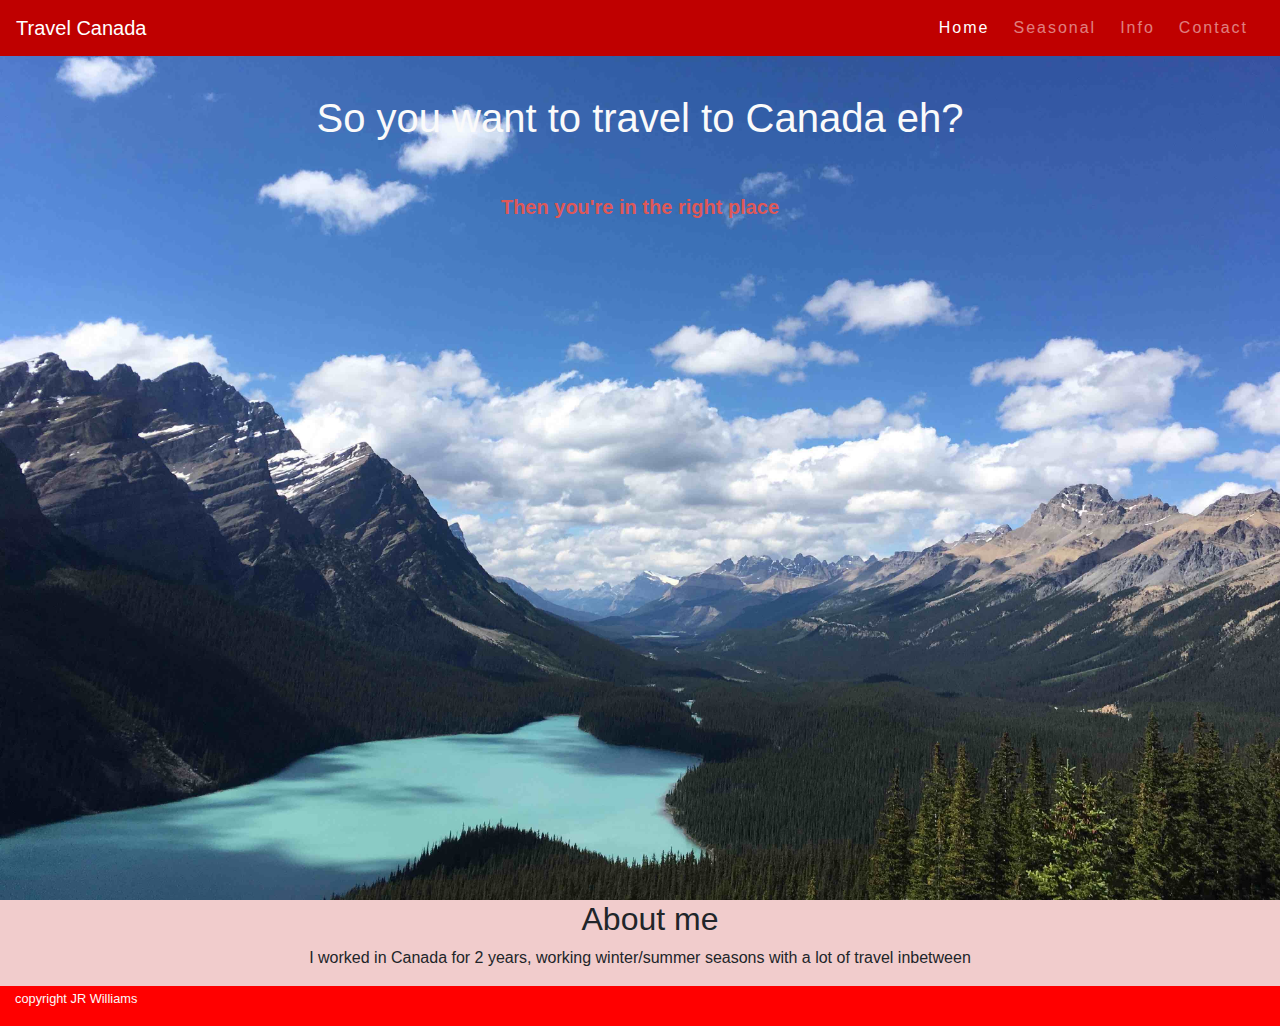
==== index.html @ 1da5ef5e "landing page complete with progress made on seasonal" ====
<!DOCTYPE html>
<html lang="en">

<head>
    <meta charset="UTF-8">
    <meta name="viewport" content="width=device-width, initial-scale=1.0">
    <meta http-equiv="X-UA-Compatible" content="ie=edge">
    <title>Canada</title>
    <link rel="stylesheet" href="https://stackpath.bootstrapcdn.com/bootstrap/4.3.1/css/bootstrap.min.css" integrity="sha384-ggOyR0iXCbMQv3Xipma34MD+dH/1fQ784/j6cY/iJTQUOhcWr7x9JvoRxT2MZw1T" crossorigin="anonymous">
    <link href="https://fonts.googleapis.com/css?family=Montserrat:200,400,500i&display=swap" rel="stylesheet">
    <link rel="stylesheet" href="https://use.fontawesome.com/releases/v5.6.1/css/all.css" integrity="sha384-gfdkjb5BdAXd+lj+gudLWI+BXq4IuLW5IT+brZEZsLFm++aCMlF1V92rMkPaX4PP" crossorigin="anonymous">
    <link rel="stylesheet" href="css/style.css" type="text/css" />


    <body>

        <!-- navbar -->

        <div class="container-fluid navalert-container">
            <nav class="navbar navbar-dark navbar-expand-sm">
                <a href="/" class="navbar-brand">Travel Canada</a>
                <button class="navbar-toggler ml-auto" type="button" data-toggle="collapse" data-target="#navbarNavDropdown" aria-controls="navbarNavDropdown" aria-expanded="false" aria-label="Toggle
        navigation">
            <span class="navbar-toggler-icon"></span>
        </button>
                <div class="collapse navbar-collapse" id="navbarNavDropdown">
                    <ul class="navbar-nav ml-auto">
                        <li class="active nav-item mr-2"><a class="nav-link" href="index.html">Home</a></li>
                        <li class="nav-item mr-2"><a class="nav-link" href="seasonal.html">Seasonal</a></li>
                        <li class="nav-item mr-2"><a class="nav-link" href="info.html">Info</a></li>
                        <li class="nav-item mr-2"><a class="nav-link" href="contact.html">Contact</a></li>

                    </ul>
                </div>
            </nav>
        </div>

        <!-- /navbar -->

        <!-- landing page -->


        <div class="container-fluid callout-container">
            <!-- Callout -->
            <div class="row">
                <div class="col-12">
                    <section class="callout jumbotron text-center">
                        <h1 class="jumbotron-header">So you want to travel to Canada eh?</h1>
                        <p class="lead">Then you're in the right place</p>
                    </section>
                </div>
            </div>
        </div>

        <!--/landing page-->

        <!-- about me -->

        <div class="container-fluid about-me text-center">
            <div class="row">
                <div class="col-12">
                    <h2><i class="fas fa-user icon my-5"></i> About me</h2>
                    <p>
                        I worked in Canada for 2 years, working winter/summer seasons with a lot of travel inbetween
                    </p>
                </div>
            </div>
        </div>

        <!-- /about me -->

        <!-- footer -->

        <div class="container-fluid footer">
            <div class="row">
                <div class="col-12">
                    <p class="ml-auto"><small>copyright JR Williams</small></p>

                </div>
            </div>
        </div>


        <!-- /footer -->











        <script src="https://code.jquery.com/jquery-3.3.1.slim.min.js" integrity="sha384-q8i/X+965DzO0rT7abK41JStQIAqVgRVzpbzo5smXKp4YfRvH+8abtTE1Pi6jizo" crossorigin="anonymous"></script>
        <script src="https://cdnjs.cloudflare.com/ajax/libs/popper.js/1.14.7/umd/popper.min.js" integrity="sha384-UO2eT0CpHqdSJQ6hJty5KVphtPhzWj9WO1clHTMGa3JDZwrnQq4sF86dIHNDz0W1" crossorigin="anonymous"></script>
        <script src="https://stackpath.bootstrapcdn.com/bootstrap/4.3.1/js/bootstrap.min.js" integrity="sha384-JjSmVgyd0p3pXB1rRibZUAYoIIy6OrQ6VrjIEaFf/nJGzIxFDsf4x0xIM+B07jRM" crossorigin="anonymous"></script>






    </body>
---- css/style.css ----
body {
    font-family: 'Roboto', sans-serif;
    background-color: #f1cccc;
}

/* landing page */

.callout-container {
    height: 100vh;
    background: url("../images/canada-landing-page.jpg") no-repeat bottom right fixed;
    -webkit-background-size: cover;
    -moz-background-size: cover;
    -o-background-size: cover;
    background-size: cover;

    display: flex;
    justify-content: center;
    position: relative;
}

.jumbotron {
    background-color: transparent;
    margin-top: 30px;
    color: #fafafa;
}

.lead {
    margin-top: 50px;
    color: #de5858;
    font-family: 'Roboto', sans-serif;
    font-weight: 600;

}


/* /landing page */

/* Navbar */

.navalert-container {
    position: absolute;
    top: 0;
    left: 0;
    padding-left: 0;
    padding-right: 0;
    z-index: 1;
    background-color: #ff0000;
}

.navbar {
    margin-bottom: 0;
    border: 0;
    width: 100%;
    background-color: rgba(0, 0, 0, 0.25);
}

.navbar .navbar-toggler {
    border: none;
}

.navbar-brand {
    font-weight: 500;
}

.navbar-nav {
    letter-spacing: 2px;
}

/* /navbar */

/* seasonal */

.title-container {
    display: flex;
    justify-content: center;
    position: relative;
}

.container-subheading {
    display: flex;
    justify-content: center;
    position: relative;
}

.img-fluid {
    width: 100vh;
    height: 65vh;
    border-radius: 20px;
}


.icon {
    color: #e82e2e;
    padding: 10px;
    transition: all 0.3s ease 0s;
}

.icon:hover {
    color: #f59e42;
}

.season-title {
    padding: 0 0 20px 0;

}

/* /seasonal */

/* Footer */

.footer {
    background-color: #ff0000;
    color: #fafafa;
    float: right;
}

/* /footer */
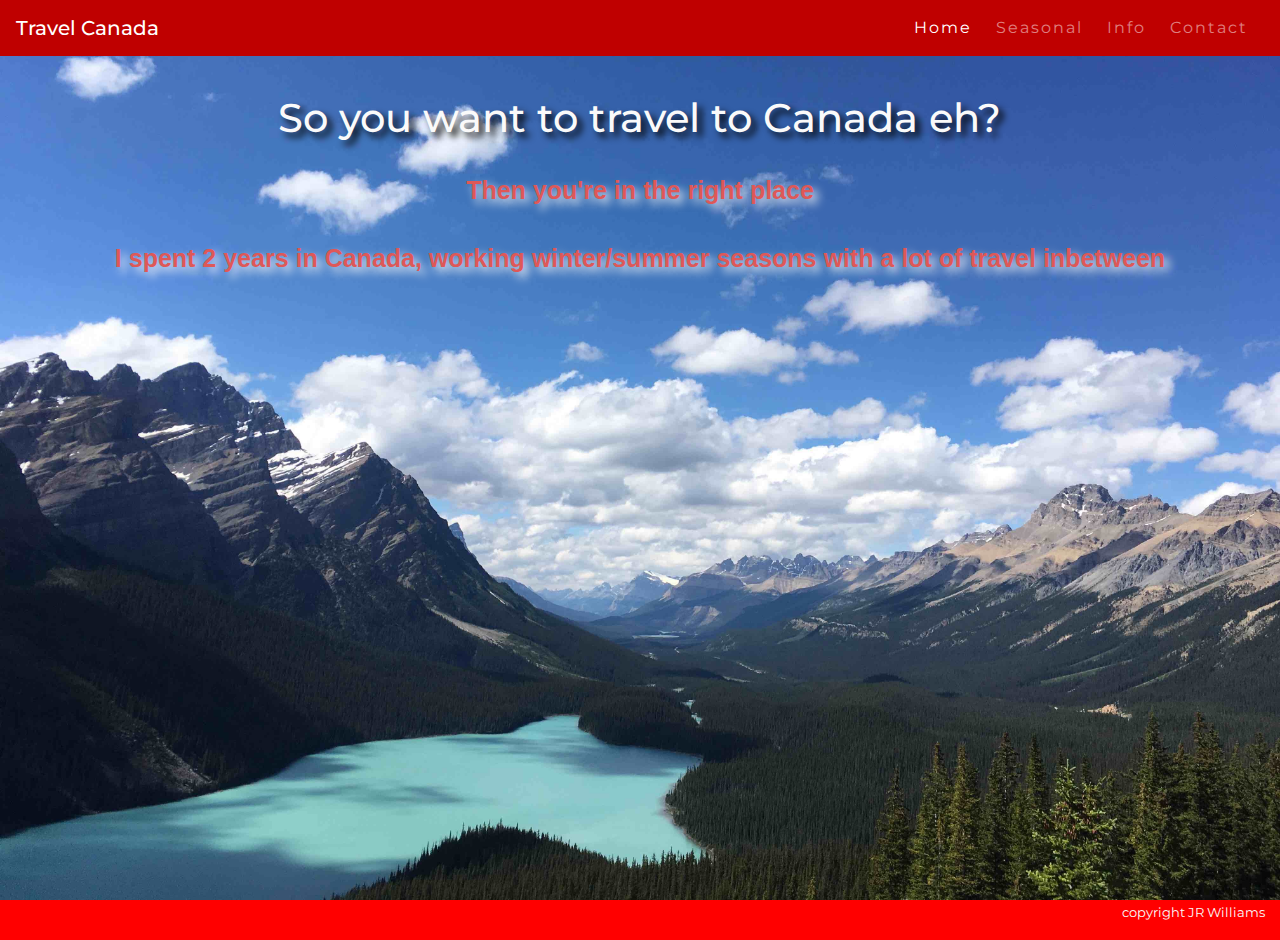
==== commit 9d01d777: "Floated footer text to right" ====
--- a/index.html
+++ b/index.html
@@ -5,20 +5,18 @@
     <meta charset="UTF-8">
     <meta name="viewport" content="width=device-width, initial-scale=1.0">
     <meta http-equiv="X-UA-Compatible" content="ie=edge">
-    <title>Canada</title>
+    <title>Travel Canada</title>
     <link rel="stylesheet" href="https://stackpath.bootstrapcdn.com/bootstrap/4.3.1/css/bootstrap.min.css" integrity="sha384-ggOyR0iXCbMQv3Xipma34MD+dH/1fQ784/j6cY/iJTQUOhcWr7x9JvoRxT2MZw1T" crossorigin="anonymous">
     <link href="https://fonts.googleapis.com/css?family=Montserrat:200,400,500i&display=swap" rel="stylesheet">
     <link rel="stylesheet" href="https://use.fontawesome.com/releases/v5.6.1/css/all.css" integrity="sha384-gfdkjb5BdAXd+lj+gudLWI+BXq4IuLW5IT+brZEZsLFm++aCMlF1V92rMkPaX4PP" crossorigin="anonymous">
     <link rel="stylesheet" href="css/style.css" type="text/css" />
 
-
     <body>
 
         <!-- navbar -->
-
         <div class="container-fluid navalert-container">
-            <nav class="navbar navbar-dark navbar-expand-sm">
-                <a href="/" class="navbar-brand">Travel Canada</a>
+            <nav class="navbar navbar-dark navbar-expand-sm navbar-fixed-top">
+                <a href="index.html" class="navbar-brand">Travel Canada</a>
                 <button class="navbar-toggler ml-auto" type="button" data-toggle="collapse" data-target="#navbarNavDropdown" aria-controls="navbarNavDropdown" aria-expanded="false" aria-label="Toggle
         navigation">
             <span class="navbar-toggler-icon"></span>
@@ -29,17 +27,13 @@
                         <li class="nav-item mr-2"><a class="nav-link" href="seasonal.html">Seasonal</a></li>
                         <li class="nav-item mr-2"><a class="nav-link" href="info.html">Info</a></li>
                         <li class="nav-item mr-2"><a class="nav-link" href="contact.html">Contact</a></li>
-
                     </ul>
                 </div>
             </nav>
         </div>
-
         <!-- /navbar -->
 
         <!-- landing page -->
-
-
         <div class="container-fluid callout-container">
             <!-- Callout -->
             <div class="row">
@@ -47,59 +41,24 @@
                     <section class="callout jumbotron text-center">
                         <h1 class="jumbotron-header">So you want to travel to Canada eh?</h1>
                         <p class="lead">Then you're in the right place</p>
+                        <p class="lead">I spent 2 years in Canada, working winter/summer seasons with a lot of travel inbetween</p>
                     </section>
                 </div>
             </div>
         </div>
-
         <!--/landing page-->
 
-        <!-- about me -->
-
-        <div class="container-fluid about-me text-center">
+        <!-- footer -->
+        <div class="container-fluid footer">
             <div class="row">
                 <div class="col-12">
-                    <h2><i class="fas fa-user icon my-5"></i> About me</h2>
-                    <p>
-                        I worked in Canada for 2 years, working winter/summer seasons with a lot of travel inbetween
-                    </p>
+                    <p class="float-right"><small>copyright JR Williams</small></p>
                 </div>
             </div>
         </div>
-
-        <!-- /about me -->
-
-        <!-- footer -->
-
-        <div class="container-fluid footer">
-            <div class="row">
-                <div class="col-12">
-                    <p class="ml-auto"><small>copyright JR Williams</small></p>
-
-                </div>
-            </div>
-        </div>
-
-
         <!-- /footer -->
 
-
-
-
-
-
-
-
-
-
-
         <script src="https://code.jquery.com/jquery-3.3.1.slim.min.js" integrity="sha384-q8i/X+965DzO0rT7abK41JStQIAqVgRVzpbzo5smXKp4YfRvH+8abtTE1Pi6jizo" crossorigin="anonymous"></script>
-        <script src="https://cdnjs.cloudflare.com/ajax/libs/popper.js/1.14.7/umd/popper.min.js" integrity="sha384-UO2eT0CpHqdSJQ6hJty5KVphtPhzWj9WO1clHTMGa3JDZwrnQq4sF86dIHNDz0W1" crossorigin="anonymous"></script>
         <script src="https://stackpath.bootstrapcdn.com/bootstrap/4.3.1/js/bootstrap.min.js" integrity="sha384-JjSmVgyd0p3pXB1rRibZUAYoIIy6OrQ6VrjIEaFf/nJGzIxFDsf4x0xIM+B07jRM" crossorigin="anonymous"></script>
 
-
-
-
-
-
-    </body>
+    </body>--- a/css/style.css
+++ b/css/style.css
@@ -1,7 +1,43 @@
 body {
-    font-family: 'Roboto', sans-serif;
+    font-family: 'Montserrat', sans-serif;
     background-color: #f1cccc;
 }
+
+
+/* Navbar */
+
+.navalert-container {
+    position: absolute;
+    top: 0;
+    left: 0;
+    padding-left: 0;
+    padding-right: 0;
+    z-index: 1;
+    background-color: #ff0000;
+}
+
+.navbar {
+    margin-bottom: 0;
+    border: 0;
+    width: 100%;
+    background-color: rgba(0, 0, 0, 0.25);
+}
+
+.navbar-toggler {
+    border: none;
+    background-color: transparent;
+}
+
+.navbar-brand {
+    font-weight: 500;
+}
+
+.navbar-nav {
+    letter-spacing: 2px;
+}
+
+
+/* /navbar */
 
 /* landing page */
 
@@ -18,55 +54,41 @@
     position: relative;
 }
 
+
+
 .jumbotron {
     background-color: transparent;
     margin-top: 30px;
     color: #fafafa;
 }
 
+.jumbotron-header {
+    font-size: 40px;
+    color: #fafafa;
+    text-shadow: 5px 5px 7px black;
+}
+
 .lead {
-    margin-top: 50px;
+    margin-top: 30px;
     color: #de5858;
     font-family: 'Roboto', sans-serif;
     font-weight: 600;
-
+    font-size: 25px;
+    text-shadow: 5px 5px 10px #fafafa;
+
+}
+
+.about-me {
+    color: #fafafa;
+    text-shadow: 5px 5px 10px black;
+}
+
+.about-me-text {
+    color: black;
 }
 
 
 /* /landing page */
-
-/* Navbar */
-
-.navalert-container {
-    position: absolute;
-    top: 0;
-    left: 0;
-    padding-left: 0;
-    padding-right: 0;
-    z-index: 1;
-    background-color: #ff0000;
-}
-
-.navbar {
-    margin-bottom: 0;
-    border: 0;
-    width: 100%;
-    background-color: rgba(0, 0, 0, 0.25);
-}
-
-.navbar .navbar-toggler {
-    border: none;
-}
-
-.navbar-brand {
-    font-weight: 500;
-}
-
-.navbar-nav {
-    letter-spacing: 2px;
-}
-
-/* /navbar */
 
 /* seasonal */
 
@@ -92,11 +114,6 @@
 .icon {
     color: #e82e2e;
     padding: 10px;
-    transition: all 0.3s ease 0s;
-}
-
-.icon:hover {
-    color: #f59e42;
 }
 
 .season-title {
@@ -104,8 +121,123 @@
 
 }
 
+.season-section {
+    font-size: 18px;
+    padding: 10px;
+}
+
+.card-header {
+    justify-content: center;
+    display: flex;
+    background-color: transparent;
+    border: none;
+    text-decoration: none;
+}
+
+button {
+    text-decoration: none;
+}
+
+.btn-link {
+    font-size: 25px;
+}
+
+.btn-link:hover,
+.btn-link:active,
+.btn-link:focus {
+    text-decoration: none;
+    background-color: #ff0000;
+    color: #fafafa;
+    font-size: 25px;
+    border-radius: 5px;
+}
+
+
 /* /seasonal */
 
+
+/* Info */
+
+
+.title {
+    color: #fafafa;
+}
+
+.timeline-item {
+    padding: 4em 2em 0em 2em;
+    position: relative;
+    color: red;
+    border-left: 1px solid;
+}
+
+.timeline-item p {
+    padding: 0;
+    margin: 0;
+}
+
+.timeline-item:before {
+    content: attr(data-dates);
+    position: absolute;
+    left: 2.5em;
+    top: 3em;
+    display: block;
+    font-family: "Exo", sans-serif;
+    font-weight: 500;
+    font-size: 0.8em;
+    padding: 0;
+    margin: 0;
+}
+
+.timeline-item:after {
+    width: 12px;
+    height: 12px;
+    display: block;
+    top: 2.4em;
+    position: absolute;
+    left: -6px;
+    border-radius: 12px;
+    content: '';
+    background-color: #fafafa;
+}
+
+.history-items {
+    margin-bottom: 30px;
+}
+
+.extra-info {
+    color: red;
+    margin-top: 100px;
+}
+
+.card,
+.card-reader {
+    background-color: transparent;
+    border: none !important;
+    padding: 0;
+    margin-bottom: 20px;
+}
+
+.flag-picture {
+    width: 90vh;
+    height: 65vh;
+    border-radius: 20px;
+}
+
+/* /Info */
+
+/* Contact */
+
+.contact-box {
+    height: 50px;
+}
+
+.contact-button {
+    background-color: #ff0000;
+}
+
+
+/* /Contact */
+
 /* Footer */
 
 .footer {
@@ -114,4 +246,30 @@
     float: right;
 }
 
+.footer-contact {
+    background-color: #ff0000;
+    color: #fafafa;
+    float: right;
+    position: absolute;
+    bottom: 0;
+}
+
+
 /* /footer */
+
+@media only screen and (max-width: 600px) {
+  .flag-picture {
+    width: 45vh;
+    height: 30vh;
+    border-radius: 20px;
+  }
+}
+
+@media only screen and (max-width: 990px) {
+  .flag-picture {
+    width: 45vh;
+    height: 30vh;
+    border-radius: 20px;
+  }
+}
+
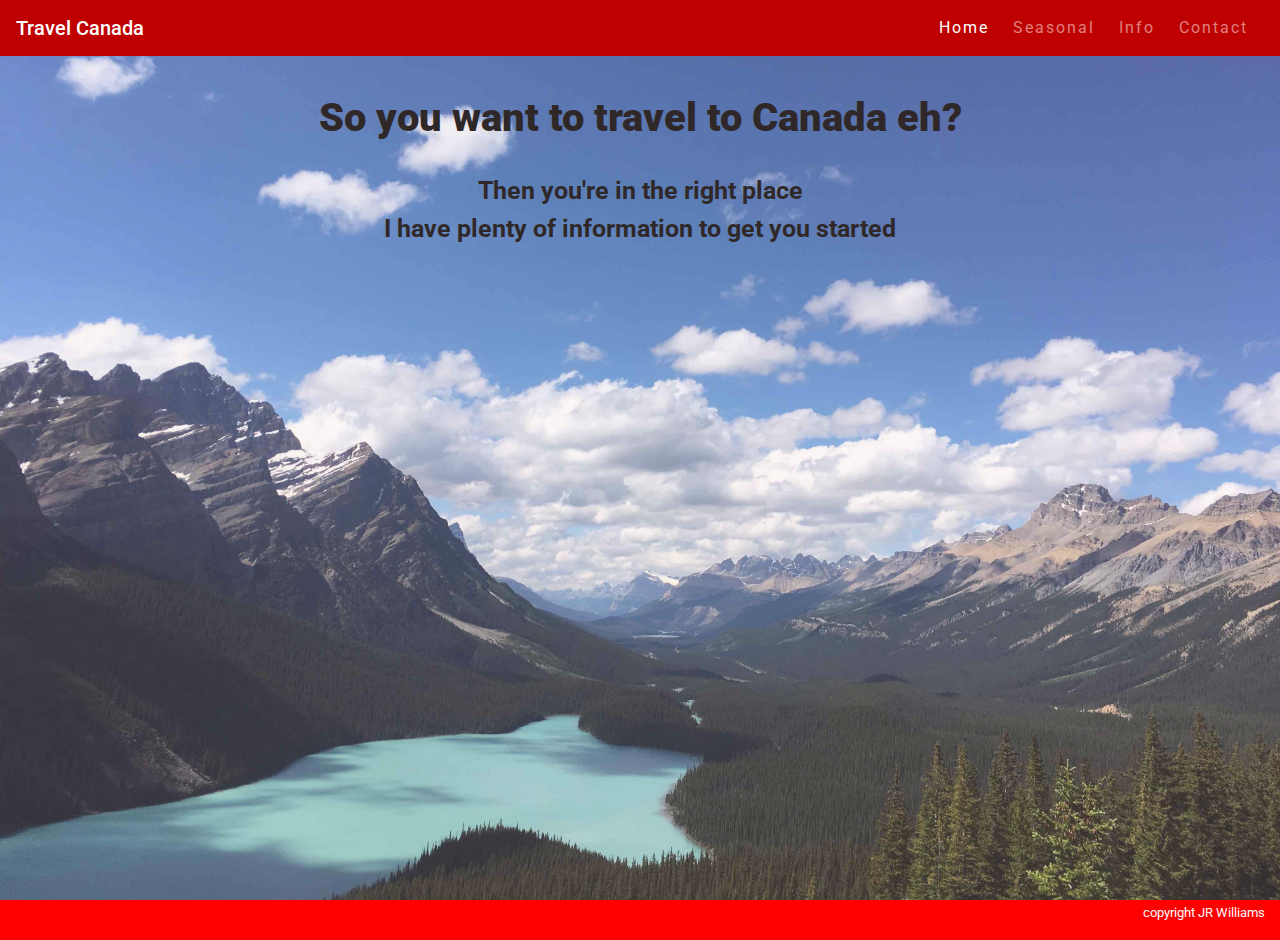
==== commit 673897c2: "Added opacity to landing page image, changed page title colours to black" ====
--- a/index.html
+++ b/index.html
@@ -7,7 +7,7 @@
     <meta http-equiv="X-UA-Compatible" content="ie=edge">
     <title>Travel Canada</title>
     <link rel="stylesheet" href="https://stackpath.bootstrapcdn.com/bootstrap/4.3.1/css/bootstrap.min.css" integrity="sha384-ggOyR0iXCbMQv3Xipma34MD+dH/1fQ784/j6cY/iJTQUOhcWr7x9JvoRxT2MZw1T" crossorigin="anonymous">
-    <link href="https://fonts.googleapis.com/css?family=Montserrat:200,400,500i&display=swap" rel="stylesheet">
+    <link href="https://fonts.googleapis.com/css2?family=Roboto:ital,wght@0,100;0,300;0,400;0,500;0,700;0,900;1,400&display=swap" rel="stylesheet">
     <link rel="stylesheet" href="https://use.fontawesome.com/releases/v5.6.1/css/all.css" integrity="sha384-gfdkjb5BdAXd+lj+gudLWI+BXq4IuLW5IT+brZEZsLFm++aCMlF1V92rMkPaX4PP" crossorigin="anonymous">
     <link rel="stylesheet" href="css/style.css" type="text/css" />
 
@@ -40,8 +40,7 @@
                 <div class="col-12">
                     <section class="callout jumbotron text-center">
                         <h1 class="jumbotron-header">So you want to travel to Canada eh?</h1>
-                        <p class="lead">Then you're in the right place</p>
-                        <p class="lead">I spent 2 years in Canada, working winter/summer seasons with a lot of travel inbetween</p>
+                        <p class="lead">Then you're in the right place </br> I have plenty of information to get you started</p>
                     </section>
                 </div>
             </div>
--- a/css/style.css
+++ b/css/style.css
@@ -1,8 +1,13 @@
+@import url('https://fonts.googleapis.com/css2?family=Roboto:ital,wght@0,100;0,300;0,400;0,500;0,700;0,900;1,400&display=swap');
+
 body {
-    font-family: 'Montserrat', sans-serif;
+    font-family: 'Roboto', sans-serif;
     background-color: #f1cccc;
 }
 
+a:hover {
+    text-decoration: none;
+}
 
 /* Navbar */
 
@@ -48,46 +53,39 @@
     -moz-background-size: cover;
     -o-background-size: cover;
     background-size: cover;
-
-    display: flex;
-    justify-content: center;
-    position: relative;
-}
-
-
+    opacity: 0.8;
+
+    display: flex;
+    justify-content: center;
+    position: relative;
+}
 
 .jumbotron {
     background-color: transparent;
     margin-top: 30px;
-    color: #fafafa;
 }
 
 .jumbotron-header {
     font-size: 40px;
-    color: #fafafa;
-    text-shadow: 5px 5px 7px black;
+    color: #000;
+    font-weight: 900;
 }
 
 .lead {
     margin-top: 30px;
-    color: #de5858;
-    font-family: 'Roboto', sans-serif;
-    font-weight: 600;
+    color: #000;
+    font-weight: 700;
     font-size: 25px;
-    text-shadow: 5px 5px 10px #fafafa;
-
 }
 
 .about-me {
     color: #fafafa;
-    text-shadow: 5px 5px 10px black;
 }
 
 .about-me-text {
     color: black;
 }
 
-
 /* /landing page */
 
 /* seasonal */
@@ -96,6 +94,7 @@
     display: flex;
     justify-content: center;
     position: relative;
+    margin-bottom: 10px;
 }
 
 .container-subheading {
@@ -110,7 +109,6 @@
     border-radius: 20px;
 }
 
-
 .icon {
     color: #e82e2e;
     padding: 10px;
@@ -151,13 +149,9 @@
     font-size: 25px;
     border-radius: 5px;
 }
-
-
 /* /seasonal */
 
-
 /* Info */
-
 
 .title {
     color: #fafafa;
@@ -181,7 +175,6 @@
     left: 2.5em;
     top: 3em;
     display: block;
-    font-family: "Exo", sans-serif;
     font-weight: 500;
     font-size: 0.8em;
     padding: 0;
@@ -228,14 +221,13 @@
 /* Contact */
 
 .contact-box {
-    height: 50px;
+    height: 100%;
 }
 
 .contact-button {
     background-color: #ff0000;
 }
 
-
 /* /Contact */
 
 /* Footer */
@@ -254,8 +246,9 @@
     bottom: 0;
 }
 
-
 /* /footer */
+
+/* Media Queries */
 
 @media only screen and (max-width: 600px) {
   .flag-picture {
